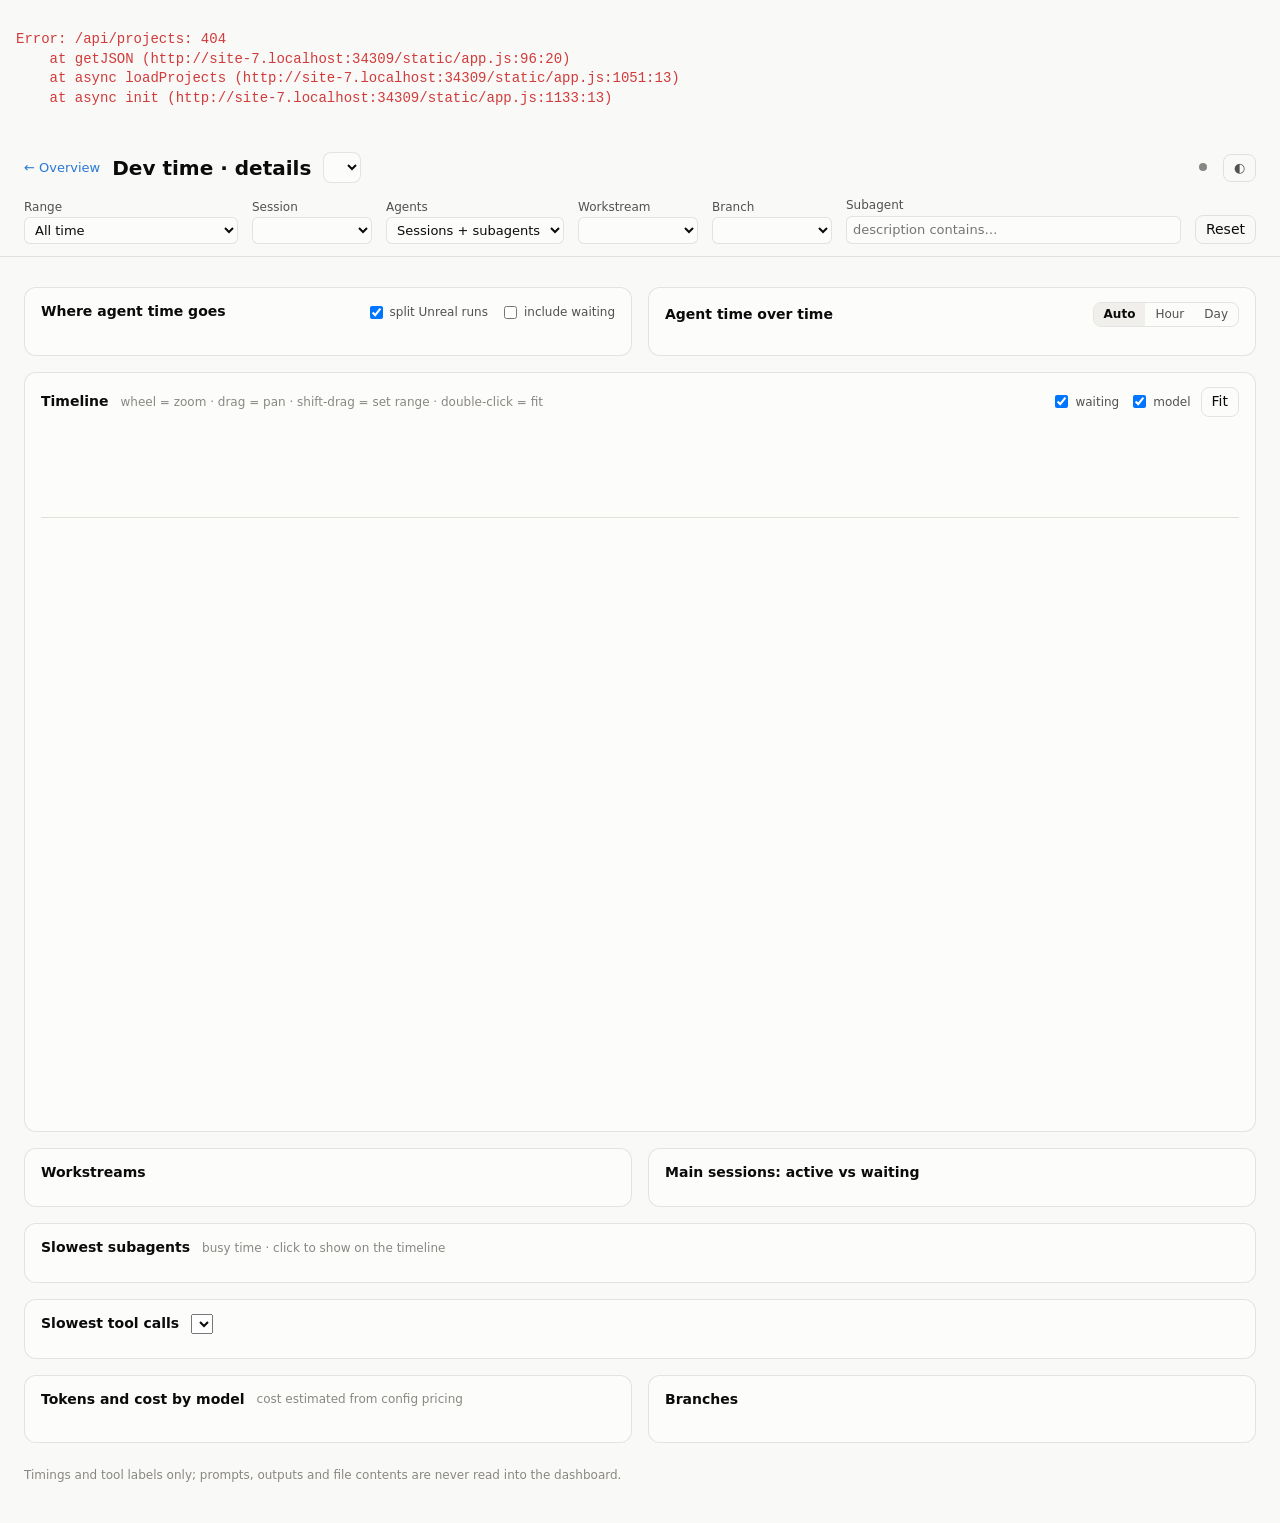
==== static/details.html @ 35fe67a2 "devtime: Claude Code usage dashboard and token-optimization plugin Co-Authored-By: Claude Opus 5.5 <" ====
<!doctype html>
<html lang="en">
<head>
<meta charset="utf-8">
<meta name="viewport" content="width=device-width, initial-scale=1">
<title>Dev Time Details</title>
<link rel="icon" href="data:image/svg+xml,%3Csvg xmlns='http://www.w3.org/2000/svg' viewBox='0 0 16 16'%3E%3Crect x='1' y='3' width='9' height='3' rx='1' fill='%232a78d6'/%3E%3Crect x='4' y='7' width='11' height='3' rx='1' fill='%23eb6834'/%3E%3Crect x='2' y='11' width='6' height='3' rx='1' fill='%231baf7a'/%3E%3C/svg%3E">
<link rel="stylesheet" href="style.css">
</head>
<body>
<header class="top">
  <div class="brand">
    <a class="nav" id="nav-overview" href="./">← Overview</a>
    <h1>Dev time · details</h1>
    <select id="project" aria-label="Project"></select>
  </div>
  <div class="status">
    <span id="live" class="live" title="Transcripts are rescanned every few seconds"></span>
    <button id="theme" class="ghost" type="button" aria-label="Toggle dark mode">◐</button>
  </div>
</header>

<section class="filters" aria-label="Filters">
  <label>Range
    <select id="f-range">
      <option value="all">All time</option>
      <option value="1h">Last hour</option>
      <option value="6h">Last 6 hours</option>
      <option value="12h">Last 12 hours</option>
      <option value="24h">Last 24 hours</option>
      <option value="today">Today</option>
      <option value="7d">Last 7 days</option>
      <option value="30d">Last 30 days</option>
      <option value="custom">Custom (timeline selection)</option>
    </select>
  </label>
  <label>Session <select id="f-session"></select></label>
  <label>Agents
    <select id="f-role">
      <option value="">Sessions + subagents</option>
      <option value="main">Main sessions only</option>
      <option value="sub">Subagents only</option>
    </select>
  </label>
  <label>Workstream <select id="f-ws"></select></label>
  <label>Branch <select id="f-branch"></select></label>
  <label class="grow">Subagent <input id="f-search" type="search" placeholder="description contains…"></label>
  <button id="f-reset" class="ghost" type="button">Reset</button>
</section>
<div id="range-note" class="range-note" hidden></div>

<main id="main">
  <article class="card alerts" id="alerts-card" hidden>
    <header><h2>Usage alerts</h2><span class="sub" id="alerts-sub"></span></header>
    <p class="note">Live transcripts using more than they ought to (all projects). Each new alert is passed once, by the
      user-wide hook, to the subagent it is about and to its main session.</p>
    <div id="alerts" class="table-wrap"></div>
  </article>
  <section class="tiles" id="tiles"></section>

  <section class="grid2">
    <article class="card">
      <header><h2>Where agent time goes</h2>
        <label class="check"><input type="checkbox" id="opt-ue-split" checked> split Unreal runs</label>
        <label class="check"><input type="checkbox" id="opt-waiting"> include waiting</label></header>
      <div id="kinds"></div>
    </article>
    <article class="card">
      <header><h2>Agent time over time</h2>
        <div class="seg" id="opt-bucket" role="group" aria-label="Bucket">
          <button data-v="auto" class="on">Auto</button><button data-v="hour">Hour</button><button data-v="day">Day</button>
        </div></header>
      <div id="overtime"></div>
      <div id="overtime-legend" class="legend"></div>
    </article>
  </section>

  <article class="card" id="ue-card" hidden>
    <header><h2>Inside Unreal runs</h2><span class="sub" id="ue-sub"></span>
      <label class="check"><input type="checkbox" id="opt-ue-unmatched"> include runs no agent call launched</label></header>
    <div class="grid2 flat">
      <div><h3>Where editor time goes</h3><div id="ue-phases"></div><div id="ue-phase-legend" class="legend"></div></div>
      <div><h3>Script time by step kind</h3><p class="note">time from the previous line the script logged to the step's own line</p><div id="ue-stepkinds"></div></div>
    </div>
    <h3>Findings: what wastes time, and what to change</h3>
    <p class="note">Flagged automatically on every harvested run (also: <code>python -m devtime findings</code>). Hover a row for the fix.</p>
    <div id="ue-findings" class="table-wrap"></div>
    <div class="subhead"><h3>Run anatomy</h3>
      <div class="seg" id="opt-ue-sort" role="group" aria-label="Sort runs">
        <button data-v="slow" class="on">Slowest</button><button data-v="late">Latest</button>
      </div></div>
    <div id="ue-anatomy"></div>
    <h3>By script</h3>
    <div id="ue-scripts" class="table-wrap"></div>
    <h3>Automation tests</h3>
    <p class="note">From the test runs' logs (Test Started / Completed). Slow tests (60 s and over) are also flagged in Findings.</p>
    <div id="ue-tests" class="table-wrap"></div>
    <h3>Slowest script steps</h3>
    <div id="ue-steps" class="table-wrap tall"></div>
  </article>

  <article class="card">
    <header><h2>Timeline</h2>
      <div class="hint">wheel = zoom · drag = pan · shift-drag = set range · double-click = fit</div>
      <div class="tl-buttons">
        <label class="check"><input type="checkbox" id="opt-tl-waiting" checked> waiting</label>
        <label class="check"><input type="checkbox" id="opt-tl-model" checked> model</label>
        <button id="tl-fit" class="ghost" type="button">Fit</button>
      </div></header>
    <div id="tl-legend" class="legend"></div>
    <div class="tl-wrap">
      <canvas id="tl-axis" height="86"></canvas>
      <div id="tl-scroll" class="tl-scroll"><canvas id="tl-rows"></canvas></div>
    </div>
  </article>

  <section class="grid2">
    <article class="card">
      <header><h2>Workstreams</h2></header>
      <div id="workstreams" class="table-wrap"></div>
    </article>
    <article class="card">
      <header><h2>Main sessions: active vs waiting</h2></header>
      <div id="mains" class="table-wrap"></div>
    </article>
  </section>

  <article class="card">
    <header><h2>Slowest subagents</h2><span class="sub">busy time · click to show on the timeline</span></header>
    <div id="subagents" class="table-wrap tall"></div>
  </article>

  <article class="card">
    <header><h2>Slowest tool calls</h2>
      <select id="opt-slow-kind" aria-label="Kind"></select></header>
    <div id="slow" class="table-wrap tall"></div>
  </article>

  <section class="grid2">
    <article class="card">
      <header><h2>Tokens and cost by model</h2><span class="sub">cost estimated from config pricing</span></header>
      <div id="models" class="table-wrap"></div>
      <p id="models-note" class="note"></p>
    </article>
    <article class="card">
      <header><h2>Branches</h2></header>
      <div id="branches" class="table-wrap"></div>
    </article>
  </section>
  <footer class="foot">Timings and tool labels only; prompts, outputs and file contents are never read into the dashboard.
    <span id="foot-gen"></span></footer>
</main>
<div id="tip" class="tip" role="tooltip" hidden></div>
<script src="unreal.js"></script>
<script src="app.js"></script>
</body>
</html>
---- static/style.css ----
:root {
  color-scheme: light;
  --page: #f9f9f7;
  --surface-1: #fcfcfb;
  --surface-2: #f0efec;
  --text-primary: #0b0b0b;
  --text-secondary: #52514e;
  --text-muted: #898781;
  --grid: #e1e0d9;
  --axis: #c3c2b7;
  --border: rgba(11, 11, 11, 0.10);
  --accent: #2a78d6;
  --s1: #2a78d6; --s2: #eb6834; --s3: #1baf7a; --s4: #eda100;
  --s5: #e87ba4; --s6: #008300; --s7: #4a3aa7; --s8: #e34948;
  --other: #b5b3ab;
  --wait-user: #d8d6cf;
  --wait-sub: #e6e4de;
  --idle: #efeee9;
  --critical: #d03b3b;
  --warning: #fab219;
  --font: system-ui, -apple-system, "Segoe UI", sans-serif;
}
@media (prefers-color-scheme: dark) {
  :root:where(:not([data-theme="light"])) {
    color-scheme: dark;
    --page: #0d0d0d; --surface-1: #1a1a19; --surface-2: #252524;
    --text-primary: #ffffff; --text-secondary: #c3c2b7; --text-muted: #898781;
    --grid: #2c2c2a; --axis: #383835; --border: rgba(255, 255, 255, 0.10); --accent: #3987e5;
    --s1: #3987e5; --s2: #d95926; --s3: #199e70; --s4: #c98500;
    --s5: #d55181; --s6: #008300; --s7: #9085e9; --s8: #e66767;
    --other: #5f5e59; --wait-user: #3a3a37; --wait-sub: #30302e; --idle: #262625;
  }
}
:root[data-theme="dark"] {
  color-scheme: dark;
  --page: #0d0d0d; --surface-1: #1a1a19; --surface-2: #252524;
  --text-primary: #ffffff; --text-secondary: #c3c2b7; --text-muted: #898781;
  --grid: #2c2c2a; --axis: #383835; --border: rgba(255, 255, 255, 0.10); --accent: #3987e5;
  --s1: #3987e5; --s2: #d95926; --s3: #199e70; --s4: #c98500;
  --s5: #d55181; --s6: #008300; --s7: #9085e9; --s8: #e66767;
  --other: #5f5e59; --wait-user: #3a3a37; --wait-sub: #30302e; --idle: #262625;
}

* { box-sizing: border-box; }
html, body { margin: 0; background: var(--page); color: var(--text-primary); font: 14px/1.4 var(--font); }
button, select, input { font: inherit; color: inherit; }
h1 { font-size: 20px; margin: 0; font-weight: 600; }
h2 { font-size: 14px; margin: 0; font-weight: 600; }

.top { display: flex; justify-content: space-between; align-items: center; padding: 14px 24px 6px; gap: 12px; }
.brand { display: flex; align-items: center; gap: 12px; }
.brand select { font-size: 16px; font-weight: 600; padding: 4px 8px; border-radius: 8px; border: 1px solid var(--border);
  background: var(--surface-1); }
.status { display: flex; align-items: center; gap: 10px; color: var(--text-secondary); font-size: 13px; }
.live::before { content: ""; display: inline-block; width: 8px; height: 8px; border-radius: 50%;
  background: var(--text-muted); margin-right: 6px; vertical-align: 1px; }
.live.on::before { background: #0ca30c; }
.ghost { background: transparent; border: 1px solid var(--border); border-radius: 8px; padding: 4px 10px; cursor: pointer; }
.ghost:hover { background: var(--surface-2); }

.filters { display: flex; flex-wrap: wrap; gap: 10px 14px; padding: 8px 24px 12px; align-items: flex-end;
  position: sticky; top: 0; z-index: 5; background: var(--page); border-bottom: 1px solid var(--border); }
.filters label { display: flex; flex-direction: column; gap: 2px; font-size: 12px; color: var(--text-secondary); }
.filters select, .filters input { font-size: 13px; padding: 4px 6px; border-radius: 6px; border: 1px solid var(--border);
  background: var(--surface-1); min-width: 120px; max-width: 260px; color: var(--text-primary); }
.filters .grow { flex: 1 1 160px; }
.filters .grow input { max-width: none; width: 100%; }
.range-note { padding: 6px 24px; font-size: 13px; color: var(--text-secondary); }
.range-note button { margin-left: 8px; }

main { padding: 14px 24px 40px; display: flex; flex-direction: column; gap: 16px; }
main.loading { opacity: .55; transition: opacity .2s; }
.card { background: var(--surface-1); border: 1px solid var(--border); border-radius: 12px; padding: 14px 16px; min-width: 0; }
.card > header { display: flex; align-items: center; gap: 12px; flex-wrap: wrap; margin-bottom: 10px; }
.card > header .sub, .hint { color: var(--text-muted); font-size: 12px; }
.card > header .hint { flex: 1; }
.grid2 { display: grid; grid-template-columns: minmax(0, 1fr) minmax(0, 1fr); gap: 16px; }
@media (max-width: 1100px) { .grid2 { grid-template-columns: minmax(0, 1fr); } }
.check { display: inline-flex; align-items: center; gap: 4px; font-size: 12px; color: var(--text-secondary); }
.seg { display: inline-flex; border: 1px solid var(--border); border-radius: 8px; overflow: hidden; margin-left: auto; }
.seg button { border: 0; background: transparent; padding: 3px 10px; font-size: 12px; cursor: pointer; color: var(--text-secondary); }
.seg button.on { background: var(--surface-2); color: var(--text-primary); font-weight: 600; }
.card > header .check:first-of-type { margin-left: auto; }
.tl-buttons { display: flex; gap: 10px; align-items: center; }

.tiles { display: grid; grid-template-columns: repeat(auto-fit, minmax(150px, 1fr)); gap: 12px; }
.note { color: var(--text-muted); font-size: 12px; margin: 8px 0 0; }
.tile { background: var(--surface-1); border: 1px solid var(--border); border-radius: 12px; padding: 12px 14px; }
.tile .label { font-size: 12px; color: var(--text-secondary); }
.tile .value { font-size: 26px; font-weight: 600; margin-top: 2px; }
.tile.hero .value { font-size: 40px; line-height: 1.1; }
.tile .detail { font-size: 12px; color: var(--text-muted); margin-top: 2px; }
.meter { height: 6px; border-radius: 3px; background: var(--surface-2); margin-top: 8px; overflow: hidden; display: flex; gap: 2px; }
.meter i { display: block; height: 100%; }

.legend { display: flex; flex-wrap: wrap; gap: 4px 14px; font-size: 12px; color: var(--text-secondary); margin: 6px 0 4px; }
.legend span { display: inline-flex; align-items: center; gap: 5px; }
.legend i { width: 10px; height: 10px; border-radius: 2px; display: inline-block; }

/* bar list */
.bars { display: grid; grid-template-columns: minmax(120px, max-content) 1fr max-content max-content; gap: 5px 10px;
  align-items: center; font-size: 13px; }
.bars .name { display: flex; align-items: center; gap: 6px; color: var(--text-primary); white-space: nowrap; }
.bars .name i { width: 10px; height: 10px; border-radius: 2px; flex: none; }
.bars .track { height: 14px; position: relative; }
.bars .track b { position: absolute; left: 0; top: 0; bottom: 0; border-radius: 0 4px 4px 0; min-width: 1px; }
.bars .num { text-align: right; font-variant-numeric: tabular-nums; color: var(--text-primary); }
.bars .pct { text-align: right; font-variant-numeric: tabular-nums; color: var(--text-muted); min-width: 44px; }
.bars .row:hover { background: var(--surface-2); }

svg text { font-family: var(--font); }
.axis text { fill: var(--text-muted); font-size: 11px; }
.axis line, .axis path { stroke: var(--grid); }

/* tables */
.table-wrap { overflow: auto; max-height: 420px; }
.table-wrap.tall { max-height: 560px; }
table { border-collapse: collapse; width: 100%; font-size: 13px; }
th { text-align: left; font-weight: 600; color: var(--text-secondary); font-size: 12px; padding: 4px 8px;
  border-bottom: 1px solid var(--axis); position: sticky; top: 0; background: var(--surface-1); cursor: pointer; white-space: nowrap; }
th.num, td.num { text-align: right; font-variant-numeric: tabular-nums; }
td { padding: 4px 8px; border-bottom: 1px solid var(--grid); vertical-align: middle; }
td.label { max-width: 420px; overflow: hidden; text-overflow: ellipsis; white-space: nowrap; }
tr.click { cursor: pointer; }
tr.click:hover td { background: var(--surface-2); }
td .sw { display: inline-block; width: 10px; height: 10px; border-radius: 2px; margin-right: 6px; vertical-align: -1px; }
.mini { display: flex; height: 10px; width: 160px; gap: 2px; border-radius: 3px; overflow: hidden; }
.mini i { display: block; height: 100%; }
.flag { font-size: 11px; color: var(--text-muted); border: 1px solid var(--border); border-radius: 4px; padding: 0 4px; margin-left: 4px; }

/* timeline */
.tl-wrap { position: relative; }
#tl-axis { display: block; width: 100%; height: 86px; cursor: grab; }
.tl-scroll { max-height: 640px; overflow-y: auto; overflow-x: hidden; border-top: 1px solid var(--grid); }
#tl-rows { display: block; width: 100%; cursor: grab; }

.tip { position: fixed; z-index: 50; pointer-events: none; background: var(--surface-1); color: var(--text-primary);
  border: 1px solid var(--border); border-radius: 8px; padding: 8px 10px; font-size: 12px; max-width: 420px;
  box-shadow: 0 4px 16px rgba(0, 0, 0, .12); }
.tip .v { font-size: 14px; font-weight: 600; }
.tip .k { display: inline-block; width: 12px; height: 3px; border-radius: 2px; margin-right: 6px; vertical-align: 3px; }
.tip .m { color: var(--text-secondary); }
.tip .row { display: flex; justify-content: space-between; gap: 12px; }
.foot { color: var(--text-muted); font-size: 12px; padding-top: 8px; }
@media (max-width: 640px) {
  .top, .filters, main, .range-note { padding-left: 16px; padding-right: 16px; }
  .bars { grid-template-columns: minmax(90px, max-content) 1fr max-content; }
  .bars .pct { display: none; }
}

h3 { font-size: 13px; font-weight: 600; margin: 14px 0 8px; color: var(--text-secondary); }
.grid2.flat { gap: 24px; }
.grid2.flat h3 { margin-top: 0; }
.subhead { display: flex; align-items: center; gap: 12px; margin: 14px 0 8px; }
.subhead h3 { margin: 0; }
.bars .name.sub { padding-left: 16px; color: var(--text-secondary); font-size: 12px; }
.bars .num.sub, .bars .pct.sub { font-size: 12px; color: var(--text-secondary); }
#ue-anatomy svg { display: block; }

.alerts .dot { color: var(--text-muted); }
.alerts .dot.on { color: var(--warning); }
.alerts td.nowrap { white-space: nowrap; }

/* overview */
a.nav { color: var(--accent); text-decoration: none; font-size: 13px; white-space: nowrap; }
a.nav:hover { text-decoration: underline; }
.section-title { font-size: 12px; font-weight: 600; color: var(--text-secondary); text-transform: uppercase;
  letter-spacing: .04em; margin: 4px 0 -6px; }
.tile .delta { font-size: 12px; margin-left: 6px; font-weight: 500; }
.tile .delta.good { color: #0ca30c; }
.tile .delta.bad { color: var(--critical); }
.tile .delta.flat { color: var(--text-muted); }
.tile { position: relative; }
.tile[title] { cursor: help; }
.gauge { height: 8px; border-radius: 4px; background: var(--surface-2); margin-top: 8px; overflow: hidden; }
.gauge i { display: block; height: 100%; background: var(--accent); }
.gauge.warn i { background: var(--warning); }
.gauge.over i { background: var(--critical); }
.live-table td.group { font-weight: 600; padding-top: 10px; }
.live-table td.indent { padding-left: 22px; }
.live-table .doing { color: var(--text-secondary); }
.live-table .running::before { content: "● "; color: #0ca30c; font-size: 10px; vertical-align: 1px; }
.badge { display: inline-block; font-size: 11px; padding: 0 6px; border-radius: 8px; margin-left: 6px;
  background: color-mix(in srgb, var(--warning) 25%, transparent); color: var(--text-primary); white-space: nowrap; }
.top .controls { display: flex; align-items: center; gap: 10px; flex-wrap: wrap; }
.top .seg { margin-left: 0; }
@media (max-width: 700px) { .top { flex-direction: column; align-items: flex-start; padding: 12px 16px 6px; } main { padding: 12px 16px 32px; } }
.brand select { max-width: min(320px, 55vw); min-width: 0; text-overflow: ellipsis; }
.brand { min-width: 0; }
.card h3 { font-size: 13px; margin: 6px 0; font-weight: 600; color: var(--text-secondary); }
.note code { font-size: 11px; }

/* changes marked on the weekly-limit chart */
.changes { list-style: none; margin: 8px 0 0; padding: 0; font-size: 12px; color: var(--text-secondary); }
.changes li { margin: 2px 0; }
.changes b { display: inline-block; min-width: 16px; height: 16px; line-height: 16px; border-radius: 8px; text-align: center;
  background: var(--s3); color: #fff; font-size: 10px; margin-right: 4px; }
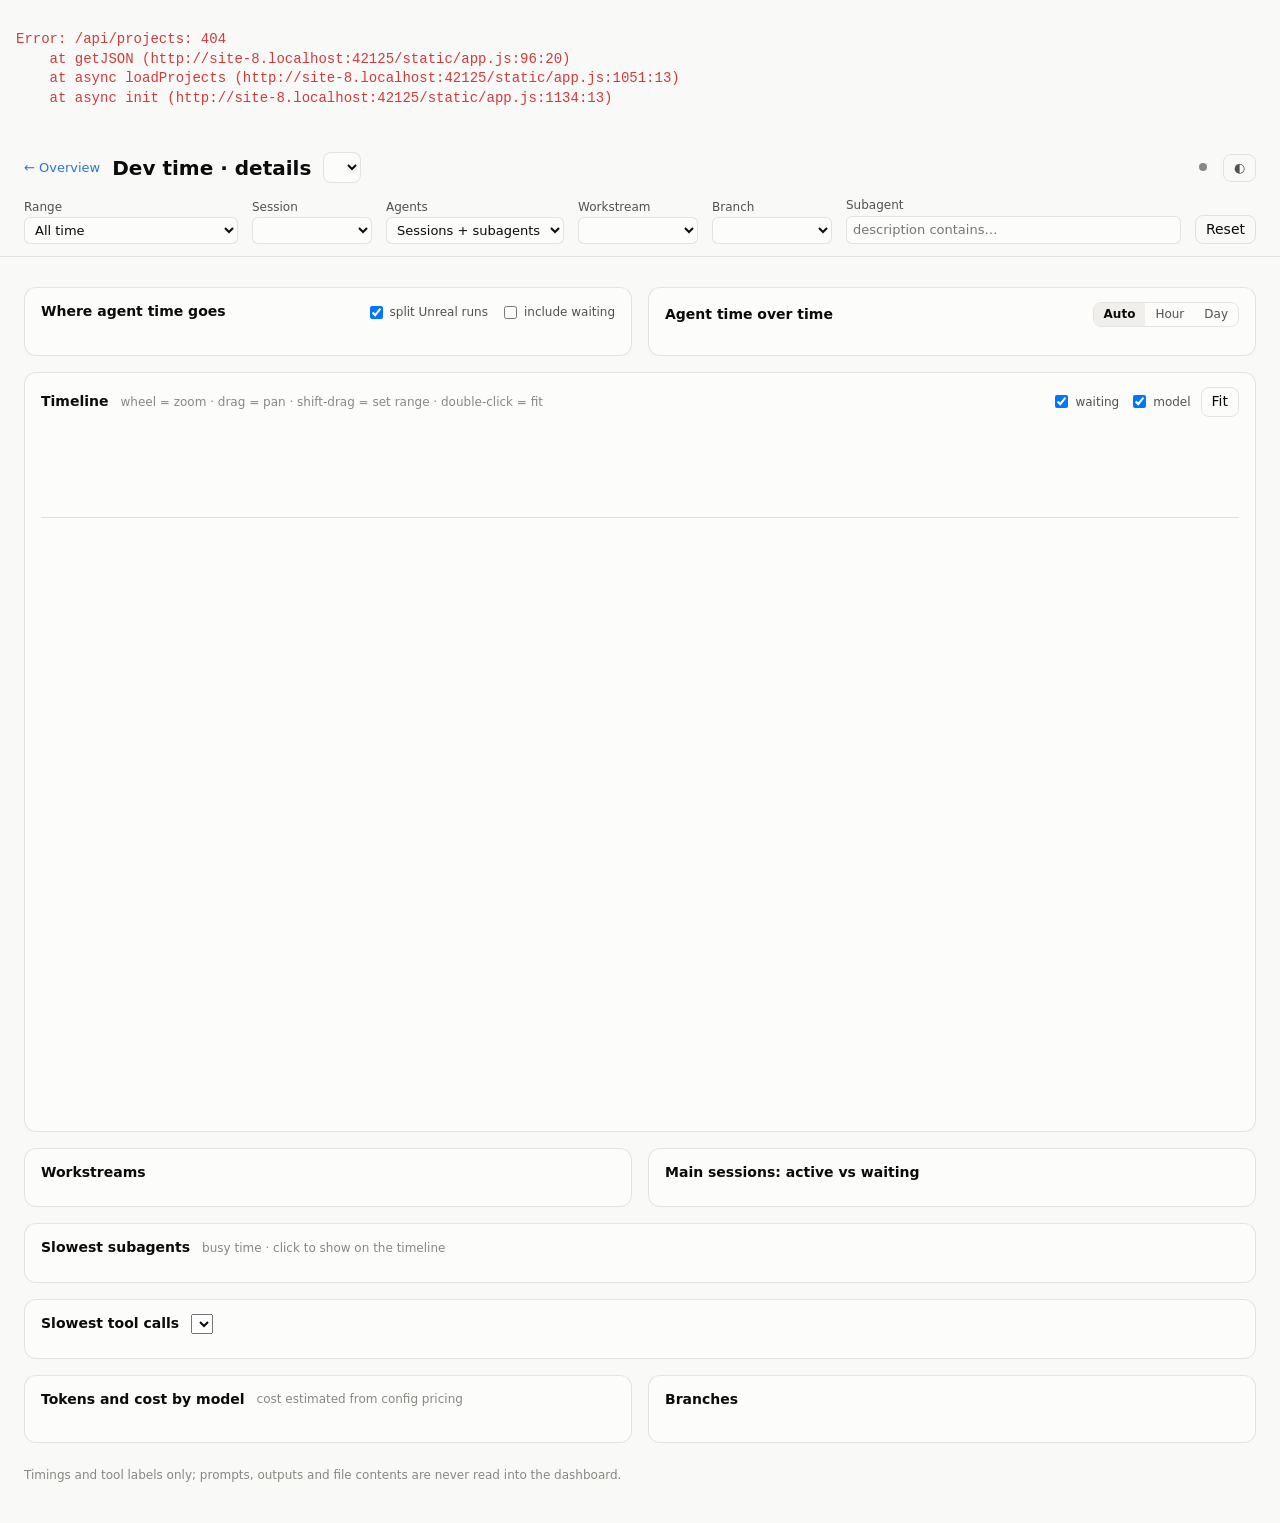
==== commit c9ba1b2a: "Organisations: per-transcript org, org-scoped API/dashboard/tick/plan readings, per-data-folder port" ====
--- a/static/details.html
+++ b/static/details.html
@@ -13,6 +13,7 @@
     <a class="nav" id="nav-overview" href="./">← Overview</a>
     <h1>Dev time · details</h1>
     <select id="project" aria-label="Project"></select>
+    <select id="org" aria-label="Organisation" hidden></select>
   </div>
   <div class="status">
     <span id="live" class="live" title="Transcripts are rescanned every few seconds"></span>
@@ -152,6 +153,7 @@
 </main>
 <div id="tip" class="tip" role="tooltip" hidden></div>
 <script src="unreal.js"></script>
+<script src="org.js"></script>
 <script src="app.js"></script>
 </body>
 </html>
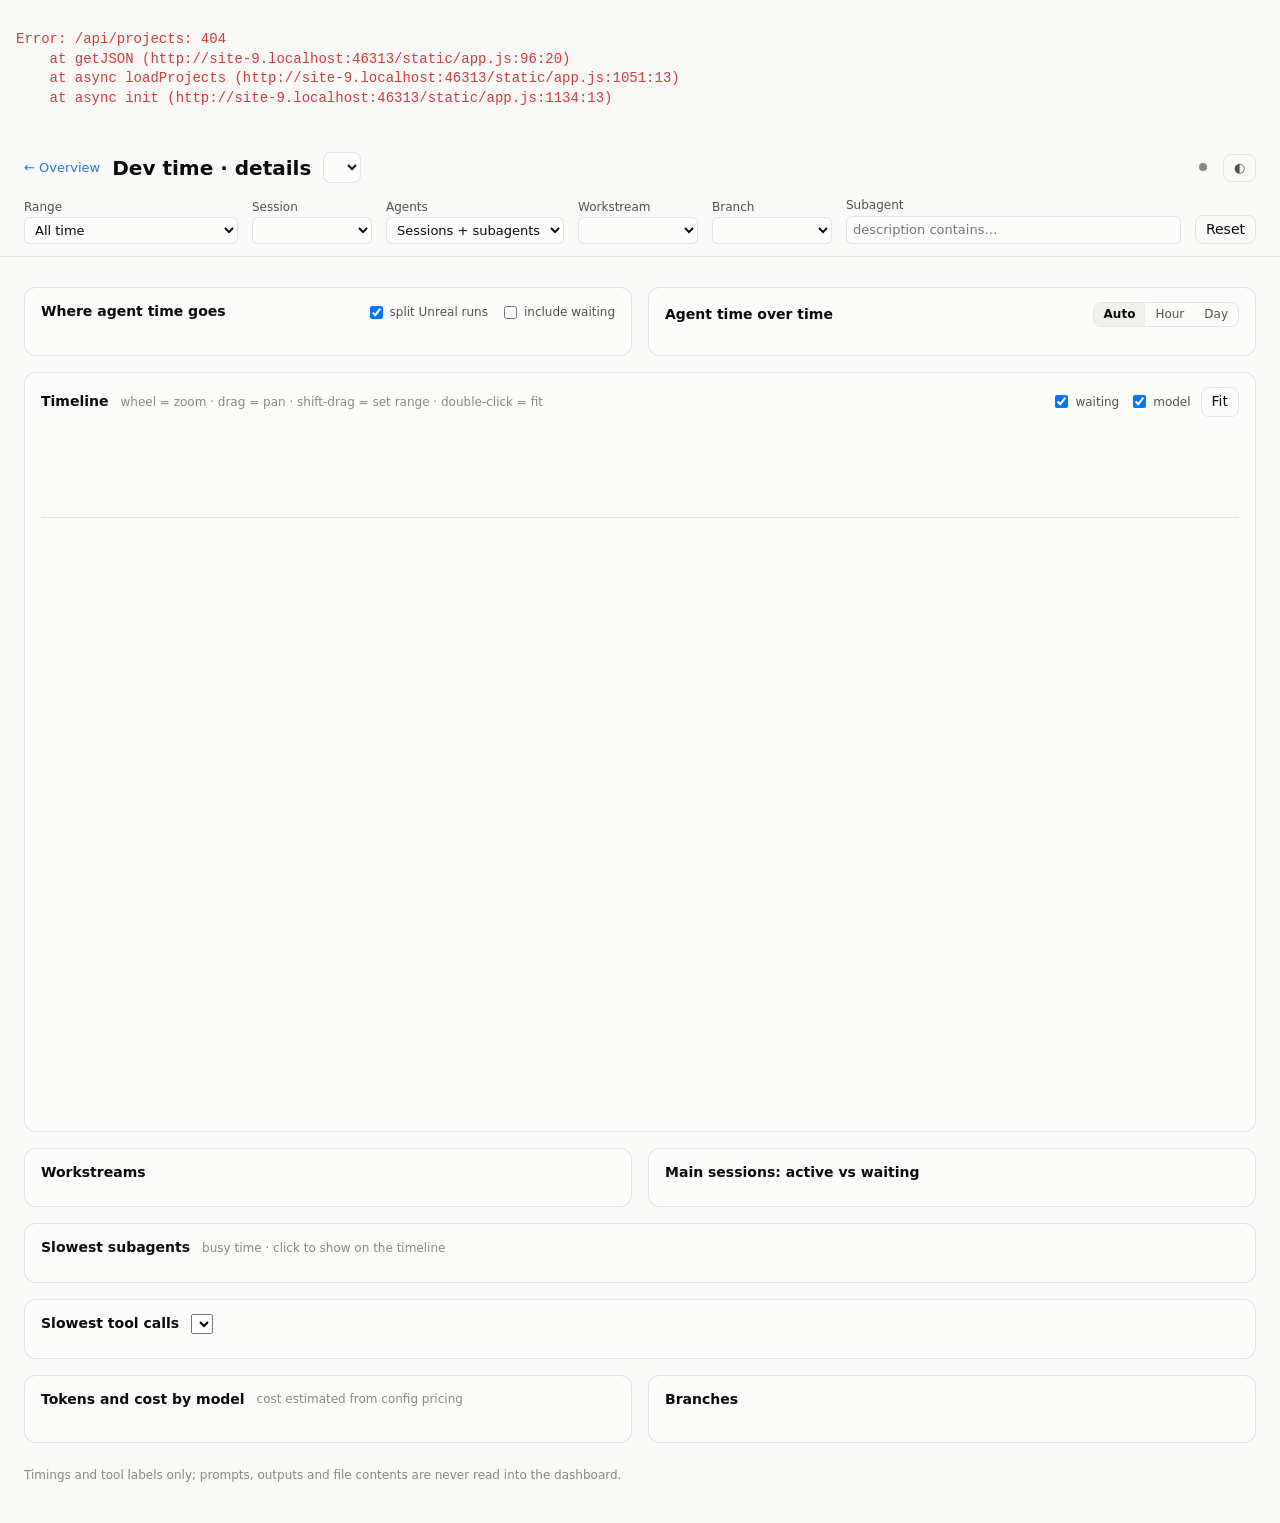
==== commit 340a2260: "Dashboard always shows the organisation: a label with one org, the picker with several; unnamed orgs" ====
--- a/static/details.html
+++ b/static/details.html
@@ -13,6 +13,7 @@
     <a class="nav" id="nav-overview" href="./">← Overview</a>
     <h1>Dev time · details</h1>
     <select id="project" aria-label="Project"></select>
+    <span id="orgName" class="org-name" hidden></span>
     <select id="org" aria-label="Organisation" hidden></select>
   </div>
   <div class="status">
--- a/static/style.css
+++ b/static/style.css
@@ -195,3 +195,6 @@
 .changes li { margin: 2px 0; }
 .changes b { display: inline-block; min-width: 16px; height: 16px; line-height: 16px; border-radius: 8px; text-align: center;
   background: var(--s3); color: #fff; font-size: 10px; margin-right: 4px; }
+
+.org-name { font-size: 12px; color: var(--text-secondary); border: 1px solid var(--border); border-radius: 999px; padding: 2px 8px; white-space: nowrap; }
+.org-name[hidden] { display: none; }
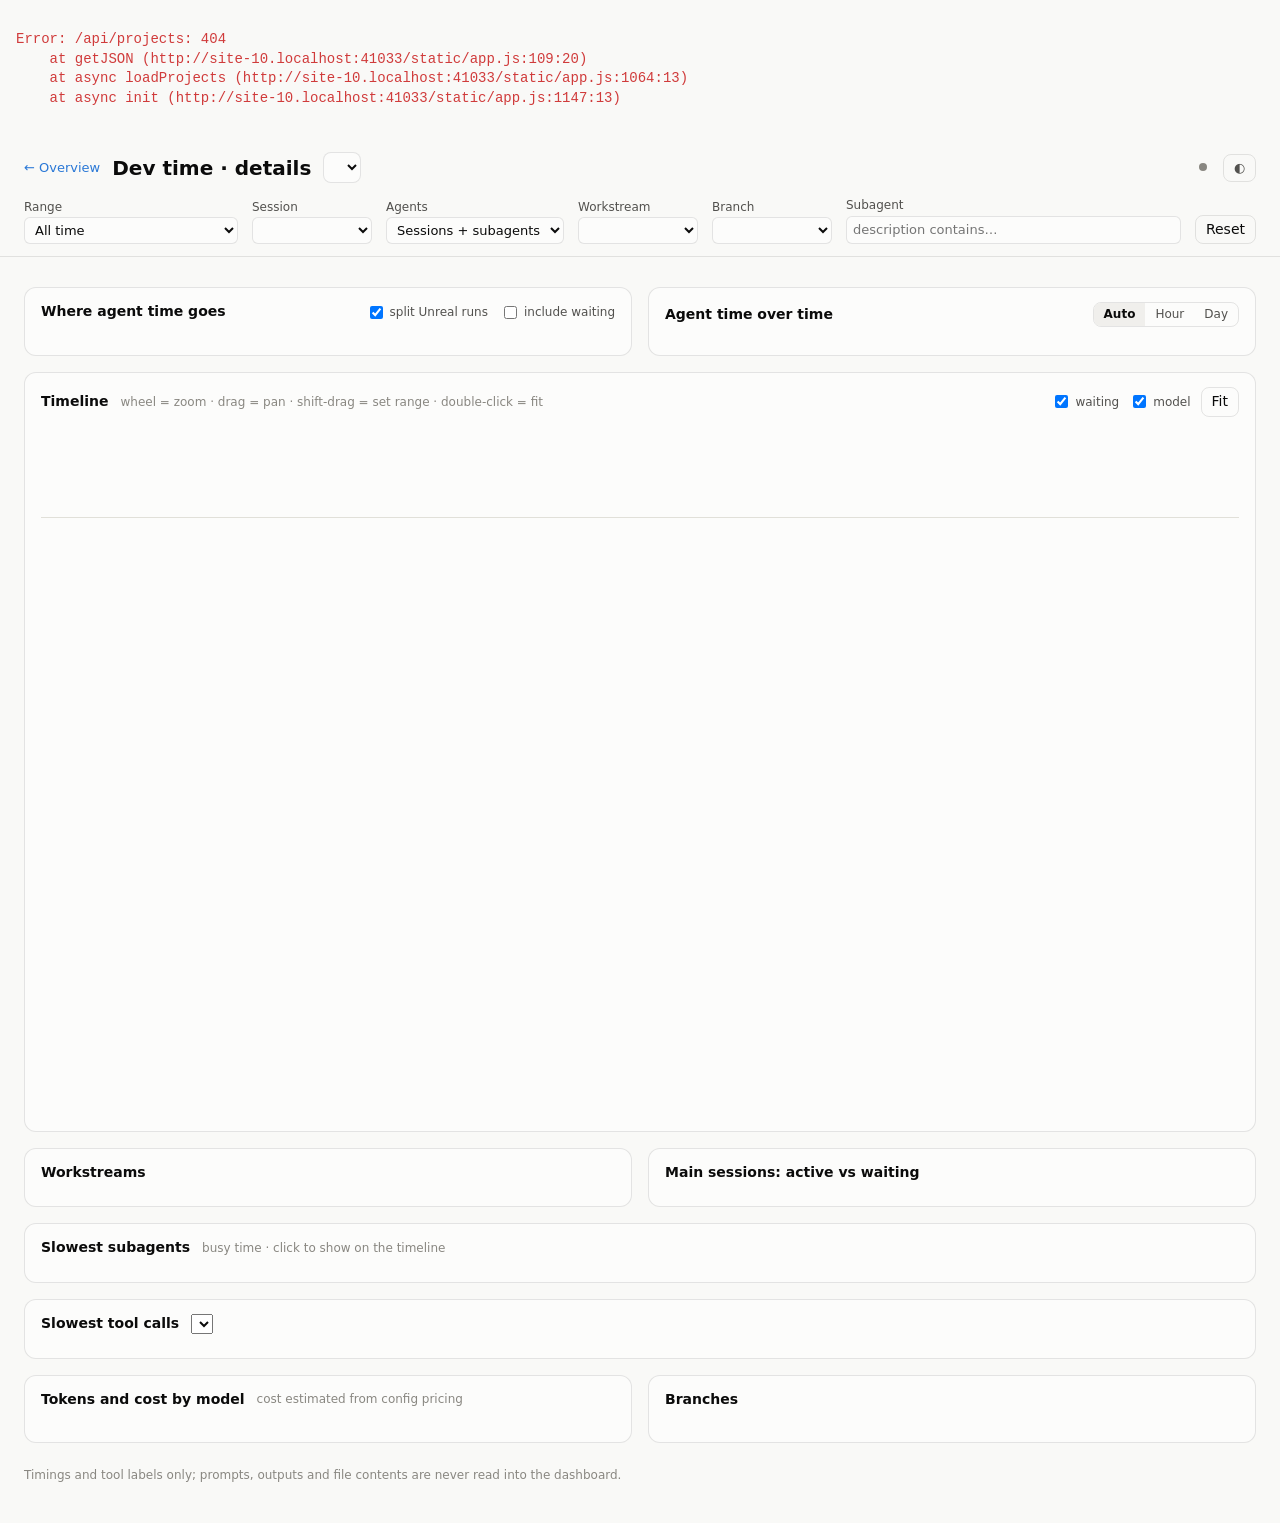
==== commit 9d182f31: "Finish per-org instances: org name pill in the dashboard, drop org selector/withOrg, update skills, " ====
--- a/static/details.html
+++ b/static/details.html
@@ -14,7 +14,6 @@
     <h1>Dev time · details</h1>
     <select id="project" aria-label="Project"></select>
     <span id="orgName" class="org-name" hidden></span>
-    <select id="org" aria-label="Organisation" hidden></select>
   </div>
   <div class="status">
     <span id="live" class="live" title="Transcripts are rescanned every few seconds"></span>
